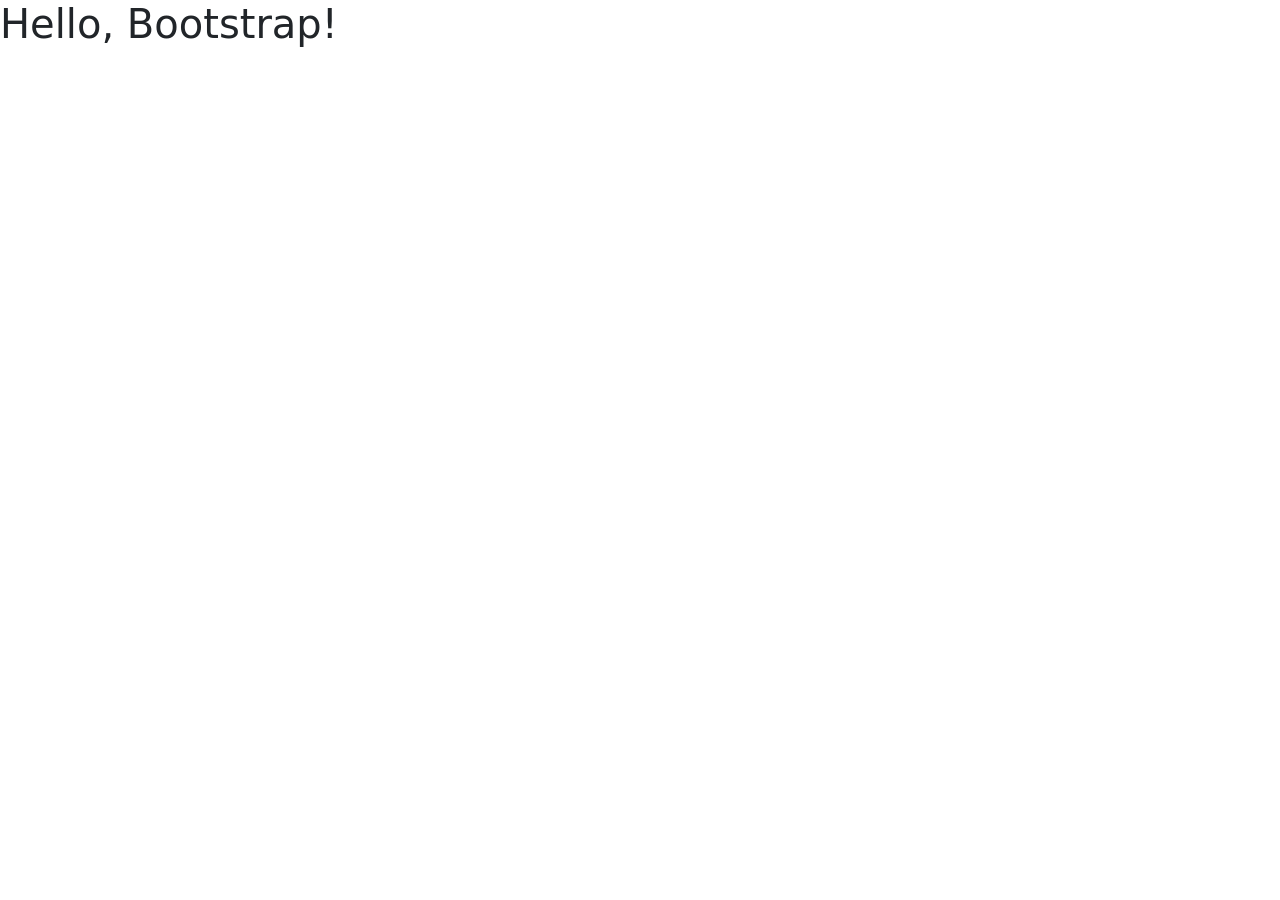
==== BS/index.html @ c1b91615 "komit wan jangan lupo" ====
<!DOCTYPE html>
<html lang="en">
<head>
    <meta charset="UTF-8">
    <meta name="viewport" content="width=device-width, initial-scale=1.0">
    <title>Praktikum Bootstrap</title>
    <link href="https://cdn.jsdelivr.net/npm/bootstrap@5.3.8/dist/css/bootstrap.min.css" 
          rel="stylesheet" 
          integrity="sha384-sRIl4kxILFvY47J16cr9ZwB07vP4J8+LH7qKQnuqkuIAvNWLzeN8tE5YBujZqJLB" 
          crossorigin="anonymous">
</head>
<body>
    <h1>Hello, Bootstrap!</h1>
</body>
</html>
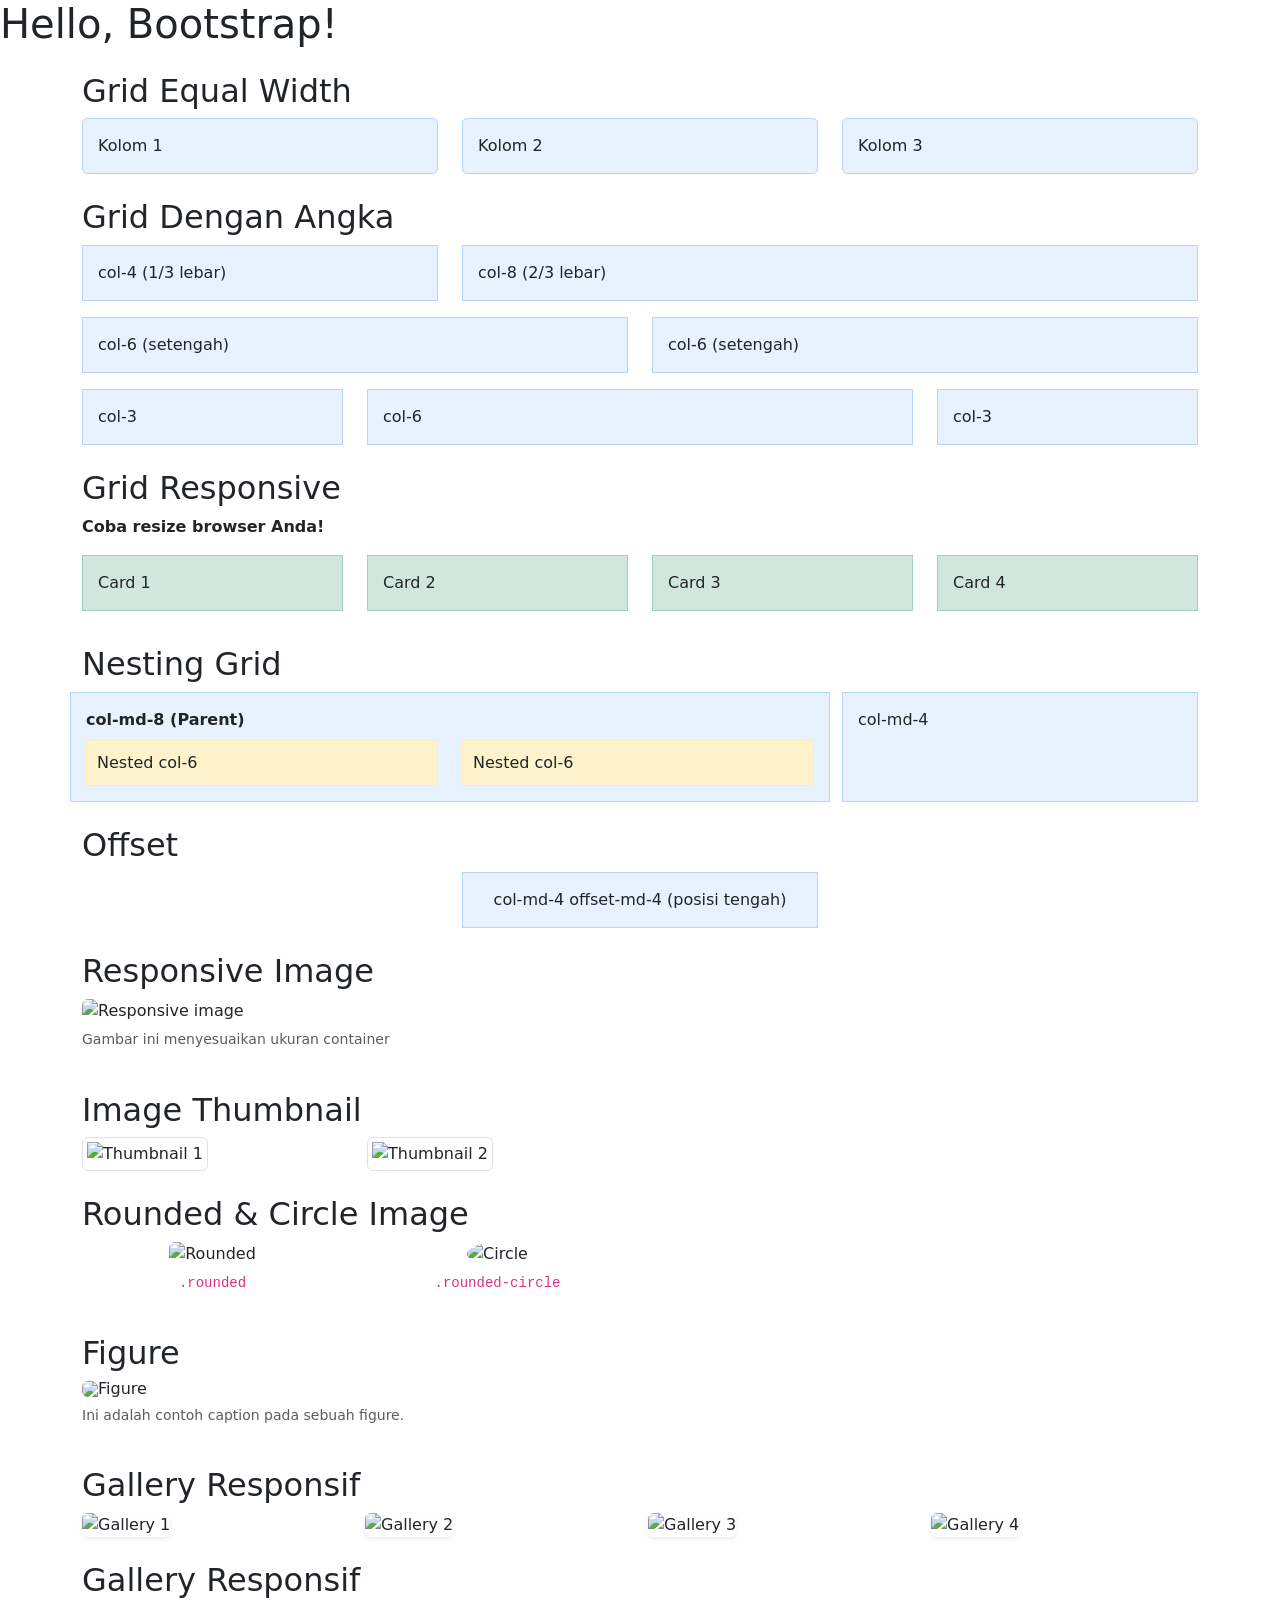
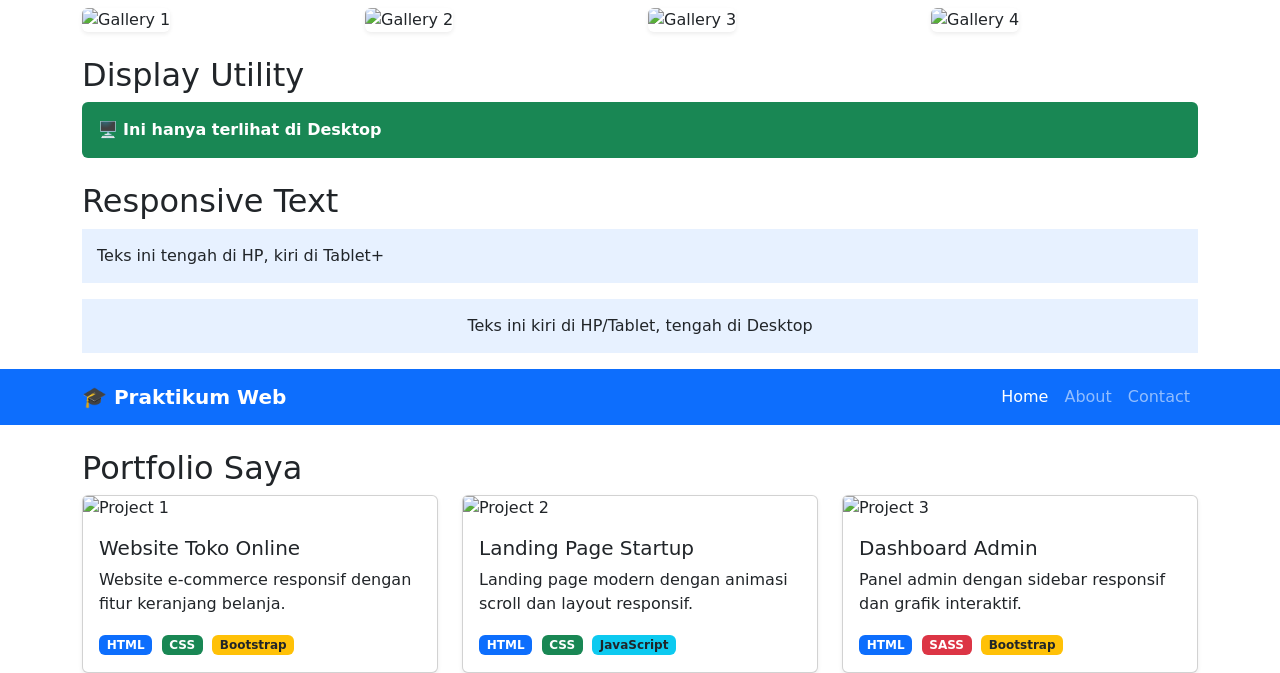
==== commit a55e559c: "BS" ====
--- a/BS/index.html
+++ b/BS/index.html
@@ -1,15 +1,559 @@
-<!DOCTYPE html>
-<html lang="en">
-<head>
-    <meta charset="UTF-8">
-    <meta name="viewport" content="width=device-width, initial-scale=1.0">
-    <title>Praktikum Bootstrap</title>
-    <link href="https://cdn.jsdelivr.net/npm/bootstrap@5.3.8/dist/css/bootstrap.min.css" 
-          rel="stylesheet" 
-          integrity="sha384-sRIl4kxILFvY47J16cr9ZwB07vP4J8+LH7qKQnuqkuIAvNWLzeN8tE5YBujZqJLB" 
-          crossorigin="anonymous">
-</head>
-<body>
+<!doctype html>
+<html lang="id">
+  <head>
+    <meta charset="utf-8" />
+    <meta name="viewport" content="width=device-width, initial-scale=1" />
+    <title>Praktikum Bootstrap 5</title>
+    <!-- Bootstrap CSS -->
+    <link
+      href="https://cdn.jsdelivr.net/npm/bootstrap@5.3.8/dist/css/bootstrap.min.css"
+      rel="stylesheet"
+      integrity="sha384-sRIl4kxILFvY47J16cr9ZwB07vP4J8+LH7qKQnuqkuIAvNWLzeN8tE5YBujZqJLB"
+      crossorigin="anonymous"
+    />
+  </head>
+  <body>
     <h1>Hello, Bootstrap!</h1>
-</body>
-</html>+    <!-- Langkah 3 -->
+    <div class="container mt-4">
+      <h2>Grid Equal Width</h2>
+      <!-- Tanpa angka: kolom otomatis sama lebar -->
+      <div class="row">
+        <div class="col">
+          <div
+            style="
+              background: #e7f1ff;
+              padding: 15px;
+              border: 1px solid #b6d4fe;
+              border-radius: 5px;
+            "
+          >
+            Kolom 1
+          </div>
+        </div>
+        <div class="col">
+          <div
+            style="
+              background: #e7f1ff;
+              padding: 15px;
+              border: 1px solid #b6d4fe;
+              border-radius: 5px;
+            "
+          >
+            Kolom 2
+          </div>
+        </div>
+        <div class="col">
+          <div
+            style="
+              background: #e7f1ff;
+              padding: 15px;
+              border: 1px solid #b6d4fe;
+              border-radius: 5px;
+            "
+          >
+            Kolom 3
+          </div>
+        </div>
+      </div>
+    </div>
+    <!-- Langkah 4 -->
+    <div class="container mt-4">
+      <h2>Grid Dengan Angka</h2>
+
+      <!-- Contoh 1: 4 + 8 = 12 -->
+      <div class="row mb-3">
+        <div class="col-4">
+          <div
+            style="
+              background: #e7f1ff;
+              padding: 15px;
+              border: 1px solid #b6d4fe;
+            "
+          >
+            col-4 (1/3 lebar)
+          </div>
+        </div>
+        <div class="col-8">
+          <div
+            style="
+              background: #e7f1ff;
+              padding: 15px;
+              border: 1px solid #b6d4fe;
+            "
+          >
+            col-8 (2/3 lebar)
+          </div>
+        </div>
+      </div>
+
+      <!-- Contoh 2: 6 + 6 = 12 -->
+      <div class="row mb-3">
+        <div class="col-6">
+          <div
+            style="
+              background: #e7f1ff;
+              padding: 15px;
+              border: 1px solid #b6d4fe;
+            "
+          >
+            col-6 (setengah)
+          </div>
+        </div>
+        <div class="col-6">
+          <div
+            style="
+              background: #e7f1ff;
+              padding: 15px;
+              border: 1px solid #b6d4fe;
+            "
+          >
+            col-6 (setengah)
+          </div>
+        </div>
+      </div>
+
+      <!-- Contoh 3: 3 + 6 + 3 = 12 -->
+      <div class="row">
+        <div class="col-3">
+          <div
+            style="
+              background: #e7f1ff;
+              padding: 15px;
+              border: 1px solid #b6d4fe;
+            "
+          >
+            col-3
+          </div>
+        </div>
+        <div class="col-6">
+          <div
+            style="
+              background: #e7f1ff;
+              padding: 15px;
+              border: 1px solid #b6d4fe;
+            "
+          >
+            col-6
+          </div>
+        </div>
+        <div class="col-3">
+          <div
+            style="
+              background: #e7f1ff;
+              padding: 15px;
+              border: 1px solid #b6d4fe;
+            "
+          >
+            col-3
+          </div>
+        </div>
+      </div>
+    </div>
+    <!-- Langkah 55 -->
+    <div class="container mt-4">
+      <h2>Grid Responsive</h2>
+      <p><strong>Coba resize browser Anda!</strong></p>
+
+      <div class="row">
+        <!-- Di HP: full width (12), Tablet: setengah (6), Desktop: seperempat (3) -->
+        <div class="col-12 col-md-6 col-lg-3">
+          <div
+            style="
+              background: #d1e7dd;
+              padding: 15px;
+              border: 1px solid #a3cfbb;
+              margin-bottom: 10px;
+            "
+          >
+            Card 1
+          </div>
+        </div>
+        <div class="col-12 col-md-6 col-lg-3">
+          <div
+            style="
+              background: #d1e7dd;
+              padding: 15px;
+              border: 1px solid #a3cfbb;
+              margin-bottom: 10px;
+            "
+          >
+            Card 2
+          </div>
+        </div>
+        <div class="col-12 col-md-6 col-lg-3">
+          <div
+            style="
+              background: #d1e7dd;
+              padding: 15px;
+              border: 1px solid #a3cfbb;
+              margin-bottom: 10px;
+            "
+          >
+            Card 3
+          </div>
+        </div>
+        <div class="col-12 col-md-6 col-lg-3">
+          <div
+            style="
+              background: #d1e7dd;
+              padding: 15px;
+              border: 1px solid #a3cfbb;
+              margin-bottom: 10px;
+            "
+          >
+            Card 4
+          </div>
+        </div>
+      </div>
+    </div>
+    <!-- Langkah 6 -->
+    <div class="container mt-4">
+      <h2>Nesting Grid</h2>
+      <div class="row">
+        <div
+          class="col-md-8"
+          style="background: #e7f1ff; padding: 15px; border: 1px solid #b6d4fe"
+        >
+          <strong>col-md-8 (Parent)</strong>
+          <!-- Grid di dalam grid -->
+          <div class="row mt-2">
+            <div class="col-6">
+              <div
+                style="
+                  background: #fff3cd;
+                  padding: 10px;
+                  border: 1px solid #ffecb5;
+                "
+              >
+                Nested col-6
+              </div>
+            </div>
+            <div class="col-6">
+              <div
+                style="
+                  background: #fff3cd;
+                  padding: 10px;
+                  border: 1px solid #ffecb5;
+                "
+              >
+                Nested col-6
+              </div>
+            </div>
+          </div>
+        </div>
+        <div class="col-md-4">
+          <div
+            style="
+              background: #e7f1ff;
+              padding: 15px;
+              border: 1px solid #b6d4fe;
+              height: 100%;
+            "
+          >
+            col-md-4
+          </div>
+        </div>
+      </div>
+    </div>
+    <!-- Langkah 7 -->
+    <div class="container mt-4">
+      <h2>Offset</h2>
+      <div class="row">
+        <div class="col-md-4 offset-md-4">
+          <div
+            style="
+              background: #e7f1ff;
+              padding: 15px;
+              border: 1px solid #b6d4fe;
+              text-align: center;
+            "
+          >
+            col-md-4 offset-md-4 (posisi tengah)
+          </div>
+        </div>
+      </div>
+    </div>
+
+    <!-- Langkah 8 -->
+    <div class="container mt-4">
+      <h2>Responsive Image</h2>
+      <div class="row">
+        <div class="col-md-8">
+          <!-- .img-fluid = max-width: 100% + height: auto -->
+          <img
+            src="https://picsum.photos/800/400?random=1"
+            class="img-fluid rounded"
+            alt="Responsive image"
+          />
+          <p class="text-muted mt-1">
+            <small>Gambar ini menyesuaikan ukuran container</small>
+          </p>
+        </div>
+      </div>
+    </div>
+    <!-- Langkah 9 -->
+    <div class="container mt-4">
+      <h2>Image Thumbnail</h2>
+      <div class="row">
+        <div class="col-6 col-md-3">
+          <img
+            src="https://picsum.photos/300/300?random=2"
+            class="img-thumbnail"
+            alt="Thumbnail 1"
+          />
+        </div>
+        <div class="col-6 col-md-3">
+          <img
+            src="https://picsum.photos/300/300?random=3"
+            class="img-thumbnail"
+            alt="Thumbnail 2"
+          />
+        </div>
+      </div>
+    </div>
+    <!-- Langkah 10 -->
+    <div class="container mt-4">
+      <h2>Rounded & Circle Image</h2>
+      <div class="row align-items-center">
+        <div class="col-6 col-md-3 text-center">
+          <img
+            src="https://picsum.photos/200/200?random=4"
+            class="rounded img-fluid"
+            alt="Rounded"
+          />
+          <p class="mt-1"><code>.rounded</code></p>
+        </div>
+        <div class="col-6 col-md-3 text-center">
+          <img
+            src="https://picsum.photos/200/200?random=5"
+            class="rounded-circle img-fluid"
+            alt="Circle"
+          />
+          <p class="mt-1"><code>.rounded-circle</code></p>
+        </div>
+      </div>
+    </div>
+    <!-- Langkah 11 -->
+    <div class="container mt-4">
+      <h2>Figure</h2>
+      <figure class="figure">
+        <img
+          src="https://picsum.photos/600/300?random=6"
+          class="figure-img img-fluid rounded"
+          alt="Figure"
+        />
+        <figcaption class="figure-caption text-center">
+          Ini adalah contoh caption pada sebuah figure.
+        </figcaption>
+      </figure>
+    </div>
+    <!-- Langkah 12 -->
+    <div class="container mt-4">
+      <h2>Gallery Responsif</h2>
+      <!-- g-3 = gap/jarak antar kolom -->
+      <div class="row g-3">
+        <div class="col-6 col-md-4 col-lg-3">
+          <img
+            src="https://picsum.photos/400/300?random=10"
+            class="img-fluid rounded shadow-sm"
+            alt="Gallery 1"
+          />
+        </div>
+        <div class="col-6 col-md-4 col-lg-3">
+          <img
+            src="https://picsum.photos/400/300?random=11"
+            class="img-fluid rounded shadow-sm"
+            alt="Gallery 2"
+          />
+        </div>
+        <div class="col-6 col-md-4 col-lg-3">
+          <img
+            src="https://picsum.photos/400/300?random=12"
+            class="img-fluid rounded shadow-sm"
+            alt="Gallery 3"
+          />
+        </div>
+        <div class="col-6 col-md-4 col-lg-3">
+          <img
+            src="https://picsum.photos/400/300?random=13"
+            class="img-fluid rounded shadow-sm"
+            alt="Gallery 4"
+          />
+        </div>
+      </div>
+    </div>
+    <!-- Langkah 12 -->
+    <div class="container mt-4">
+      <h2>Gallery Responsif</h2>
+      <!-- g-3 = gap/jarak antar kolom -->
+      <div class="row g-3">
+        <div class="col-6 col-md-4 col-lg-3">
+          <img
+            src="https://picsum.photos/400/300?random=10"
+            class="img-fluid rounded shadow-sm"
+            alt="Gallery 1"
+          />
+        </div>
+        <div class="col-6 col-md-4 col-lg-3">
+          <img
+            src="https://picsum.photos/400/300?random=11"
+            class="img-fluid rounded shadow-sm"
+            alt="Gallery 2"
+          />
+        </div>
+        <div class="col-6 col-md-4 col-lg-3">
+          <img
+            src="https://picsum.photos/400/300?random=12"
+            class="img-fluid rounded shadow-sm"
+            alt="Gallery 3"
+          />
+        </div>
+        <div class="col-6 col-md-4 col-lg-3">
+          <img
+            src="https://picsum.photos/400/300?random=13"
+            class="img-fluid rounded shadow-sm"
+            alt="Gallery 4"
+          />
+        </div>
+      </div>
+    </div>
+    <!-- langkah 13 -->
+    <div class="container mt-4">
+      <h2>Display Utility</h2>
+
+      <!-- Hanya muncul di HP (< 768px) -->
+      <div class="p-3 bg-danger text-white rounded d-block d-md-none mb-2">
+        📱 <strong>Ini hanya terlihat di HP</strong>
+      </div>
+
+      <!-- Hanya muncul di Tablet (768px - 991px) -->
+      <div class="p-3 bg-warning rounded d-none d-md-block d-lg-none mb-2">
+        📟 <strong>Ini hanya terlihat di Tablet</strong>
+      </div>
+
+      <!-- Hanya muncul di Desktop (≥ 992px) -->
+      <div class="p-3 bg-success text-white rounded d-none d-lg-block mb-2">
+        🖥️ <strong>Ini hanya terlihat di Desktop</strong>
+      </div>
+    </div>
+    <!-- Langkah 14 -->
+    <div class="container mt-4">
+      <h2>Responsive Text</h2>
+      <!-- Tengah di HP, Kiri di Tablet ke atas -->
+      <p
+        class="text-center text-md-start"
+        style="background: #e7f1ff; padding: 15px"
+      >
+        Teks ini tengah di HP, kiri di Tablet+
+      </p>
+      <!-- Kiri di HP/Tablet, Tengah di Desktop -->
+      <p
+        class="text-start text-lg-center"
+        style="background: #e7f1ff; padding: 15px"
+      >
+        Teks ini kiri di HP/Tablet, tengah di Desktop
+      </p>
+    </div>
+    <!-- Langkah 15 -->
+    <nav class="navbar navbar-expand-lg navbar-dark bg-primary">
+      <div class="container">
+        <a class="navbar-brand fw-bold" href="#">🎓 Praktikum Web</a>
+        <!-- Tombol hamburger: muncul di layar < lg (992px) -->
+        <button
+          class="navbar-toggler"
+          type="button"
+          data-bs-toggle="collapse"
+          data-bs-target="#navbarNav"
+        >
+          <span class="navbar-toggler-icon"></span>
+        </button>
+        <!-- Menu: collapse di layar kecil, expand di layar besar -->
+        <div class="collapse navbar-collapse" id="navbarNav">
+          <ul class="navbar-nav ms-auto">
+            <li class="nav-item">
+              <a class="nav-link active" href="#">Home</a>
+            </li>
+            <li class="nav-item">
+              <a class="nav-link" href="#">About</a>
+            </li>
+            <li class="nav-item">
+              <a class="nav-link" href="#">Contact</a>
+            </li>
+          </ul>
+        </div>
+      </div>
+    </nav>
+    <!-- lanakg 16 -17 -->
+    <div class="container mt-4">
+      <h2>Portfolio Saya</h2>
+      <div class="row g-4">
+        <!-- Card 1 -->
+        <div class="col-12 col-sm-6 col-lg-4">
+          <div class="card h-100 shadow-sm">
+            <img
+              src="https://picsum.photos/400/250?random=20"
+              class="card-img-top"
+              alt="Project 1"
+            />
+            <div class="card-body">
+              <h5 class="card-title">Website Toko Online</h5>
+              <p class="card-text">
+                Website e-commerce responsif dengan fitur keranjang belanja.
+              </p>
+              <span class="badge bg-primary me-1">HTML</span>
+              <span class="badge bg-success me-1">CSS</span>
+              <span class="badge bg-warning text-dark">Bootstrap</span>
+            </div>
+          </div>
+        </div>
+
+        <!-- Card 2 -->
+        <div class="col-12 col-sm-6 col-lg-4">
+          <div class="card h-100 shadow-sm">
+            <img
+              src="https://picsum.photos/400/250?random=21"
+              class="card-img-top"
+              alt="Project 2"
+            />
+            <div class="card-body">
+              <h5 class="card-title">Landing Page Startup</h5>
+              <p class="card-text">
+                Landing page modern dengan animasi scroll dan layout responsif.
+              </p>
+              <span class="badge bg-primary me-1">HTML</span>
+              <span class="badge bg-success me-1">CSS</span>
+              <span class="badge bg-info text-dark">JavaScript</span>
+            </div>
+          </div>
+        </div>
+
+        <!-- Card 3 -->
+        <div class="col-12 col-sm-6 col-lg-4">
+          <div class="card h-100 shadow-sm">
+            <img
+              src="https://picsum.photos/400/250?random=22"
+              class="card-img-top"
+              alt="Project 3"
+            />
+            <div class="card-body">
+              <h5 class="card-title">Dashboard Admin</h5>
+              <p class="card-text">
+                Panel admin dengan sidebar responsif dan grafik interaktif.
+              </p>
+              <span class="badge bg-primary me-1">HTML</span>
+              <span class="badge bg-danger me-1">SASS</span>
+              <span class="badge bg-warning text-dark">Bootstrap</span>
+            </div>
+          </div>
+        </div>
+      </div>
+    </div>
+    <!-- Bootstrap JS Bundle -->
+    <script
+      src="https://cdn.jsdelivr.net/npm/bootstrap@5.3.8/dist/js/bootstrap.bundle.min.js"
+      integrity="sha384-FKyoEForCGlyvwx9Hj09JcYn3nv7wiPVlz7YYwJrWVcXK/BmnVDxM+D2scQbITxI"
+      crossorigin="anonymous"
+    ></script>
+  </body>
+</html>
